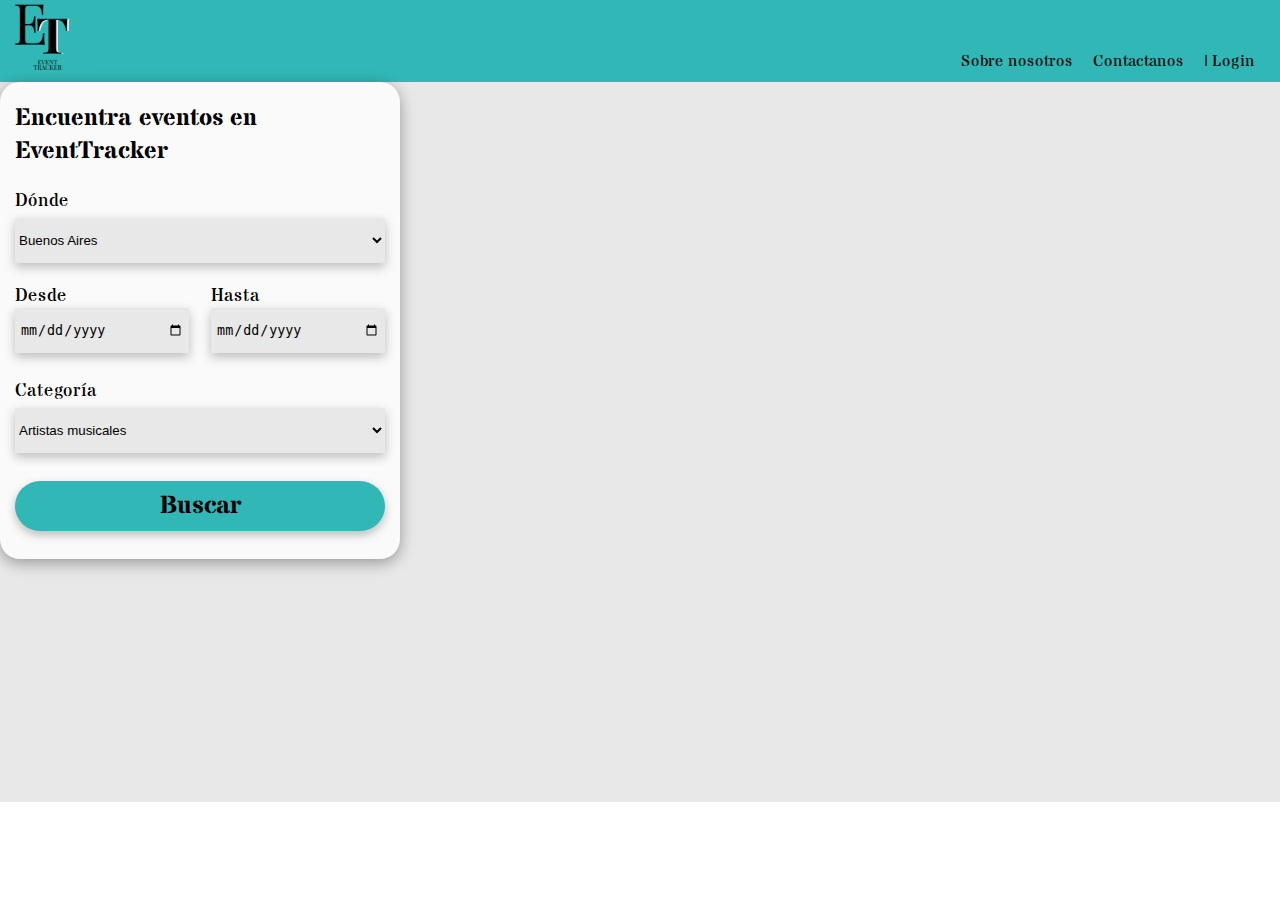
==== index.html @ fa9e1fa0 "Se realizo la estructura y estilos del buscador" ====
<!DOCTYPE html>
<html lang="en">
<head>
    <meta charset="UTF-8">
    <meta http-equiv="X-UA-Compatible" content="IE=edge">
    <meta name="viewport" content="width=device-width, initial-scale=1.0">
    <link rel="stylesheet" href="./css/manuel.css">

    <link rel="preconnect" href="https://fonts.googleapis.com">
    <link rel="preconnect" href="https://fonts.gstatic.com" crossorigin>
    <link href="https://fonts.googleapis.com/css2?family=Inter:wght@300;500&family=Stardos+Stencil:wght@400;700&display=swap" rel="stylesheet">
    <title>Home</title>
</head>
<body>
    <header class="header"> <!--Block-->
        <div class="header__logo-container">
            <a href="./index.html">
                <img class="header__logo" src="./assets/imgs/logo.png" alt="Logo">
            </a>
        </div>
        <div class="header__navBar-container">
            <ul class="header__list-container">
                <li class="header__item-navBar">
                    <a href="./docs/sobreNosotros.html">Sobre nosotros</a>
                </li>
                <li class="header__item-navBar">
                    <a href="#">Contactanos</a>
                </li>
                <li class="header__item-navBar header__item-navBar--pipe">
                    <a href="#">Login</a>
                </li>
            </ul>
        </div>
    </header>
    <main>
        <div class="searcher"> <!--Block-->
            <h2 class="searcher__title">Encuentra eventos en EventTracker</h2>
            <form class="searcher__form">
                <div class="searcher__options-container">
                    <p class="searcher__option-title">Dónde</p>
                    <select class="searcher__input" name="place" id="place">
                        <option value="Buenos Aires">Buenos Aires</option>
                        <option value="Capital federal">Capital federal</option>
                        <option value="Catamarca">Catamarca</option>
                        <option value="Chaco">Chaco</option>
                        <option value="Chubut">Chubut</option>
                        <option value="Córdoba">Córdoba</option>
                        <option value="Corrientes">Corrientes</option>
                        <option value="Entre Ríos">Entre Ríos</option>
                        <option value="Formosa">Formosa</option>
                        <option value="Jujuy">Jujuy</option>
                        <option value="La Pampa">La Pampa</option>
                        <option value="La Rioja">La Rioja</option>
                        <option value="Mendoza">Mendoza</option>
                        <option value="Misiones">Misiones</option>
                        <option value="Neuquén">Neuquén</option>
                        <option value="Río Negro">Río Negro</option>
                        <option value="Salta">Salta</option>
                        <option value="San Juan">San Juan</option>
                        <option value="San Luis">San Luis</option>
                        <option value="Santa Cruz">Santa Cruz</option>
                        <option value="Santa Fe">Santa Fe</option>
                        <option value="Santiago del Estero">Santiago del Estero</option>
                        <option value="Tierra del Fuego">Tierra del Fuego</option>
                        <option value="Tucumán">Tucumán</option>
                    </select>
                </div>
                <div class="searcher__options-container searcher__options-container__date">
                    <label class="searcher__option-title searcher__option-title__date">Desde<input class="searcher__input" type="date"></label>
                    <label class="searcher__option-title searcher__option-title__date">Hasta<input class="searcher__input" type="date"></label>
                </div>
                <div class="searcher__options-container">
                    <p class="searcher__option-title">Categoría</p>
                    <select class="searcher__input" name="category" id="category">
                        <option value="Artistas musicales">Artistas musicales</option>
                        <option value="Gastronomia">Gastronomia</option>
                        <option value="VideoJuegos">VideoJuegos</option>
                    </select>
                </div>
                <input class="searcher__button" type="submit" value="Buscar">
            </form>
        </div>
    </main>
</body>
</html>
---- css/manuel.css ----
:root {
    --primary-color: #32B7B7;
    --secondary-color: #ADD7D7;
    --terciary-color: #E8E8E8;
    --white: #FAFAFA;
    --black: #0E0D0D;
    --grey: #858585;
    --shadow-input: 0px 4px 10px rgba(0, 0, 0, 0.25);
    --shadow-container: 0px 4px 15px rgba(0, 0, 0, 0.35);
}

/*Estilos generales*/
* {
    margin: 0;
    padding: 0;
    box-sizing: border-box;
}

html {
    font-size: 62.5%;
}

body {
    font-size: 1.6rem;
    font-family: 'Stardos Stencil', cursive;
}

a {
    text-decoration: none;
    color: var(--black);
}

input {
    border: none;
}

select {
    border: none;
}

/*Header*/
.header {
    display: flex;
    justify-content: space-between;
    width: 100%;
    height: auto;
    max-height: 100px;
    background-color: var(--primary-color);
}

.header__logo-container {
    height: auto;
    margin: 3px;
}

.header__logo {
    max-width: 100%;
    height: 70px;
}

.header__navBar-container {
    align-self: flex-end;
    margin-right: 15px;
}

.header__list-container {
    display: flex;
    list-style: none;
}

.header__item-navBar {
    margin: 5px;
    padding: 5px;
}

.header__item-navBar a:hover {
    color: var(--white);
}

.header__item-navBar--pipe::before {
    content: "| ";
}

/*main*/
main {
    width: 100%;
    height: 80vh;
    background-color: var(--terciary-color);
}

/*Searcher*/
.searcher{
    width: 400px;
    /*height: 400px;*/
    height: auto;
    padding: 20px 15px;
    background-color: var(--white);
    box-shadow: var(--shadow-container);
    border-radius: 20px;
}

.searcher__title{
    margin-bottom: 15px;
}

.searcher__options-container {
    margin: 20px 0;
}

.searcher__options-container__date {
    display: flex;
    justify-content: space-between;
}

.searcher__option-title__date {
    width: 47%;
}

.searcher__option-title__date input{
    padding: 0 5px;
}

.searcher__option-title {
    margin-bottom: 5px;
    font-size: 1.8rem;
}

.searcher__input{
    /*height: 35px;*/
    height: 45px;
    width: 100%;
    background-color: var(--terciary-color);
    box-shadow: var(--shadow-input);
}

.searcher__button {
    width: 100%;
    height: 50px;
    margin: 8px 0;
    font-family: inherit;
    font-size: 2.5rem;
    font-weight: bold;
    background-color: var(--primary-color);
    box-shadow: var(--shadow-input);
    border-radius: 30px;
}
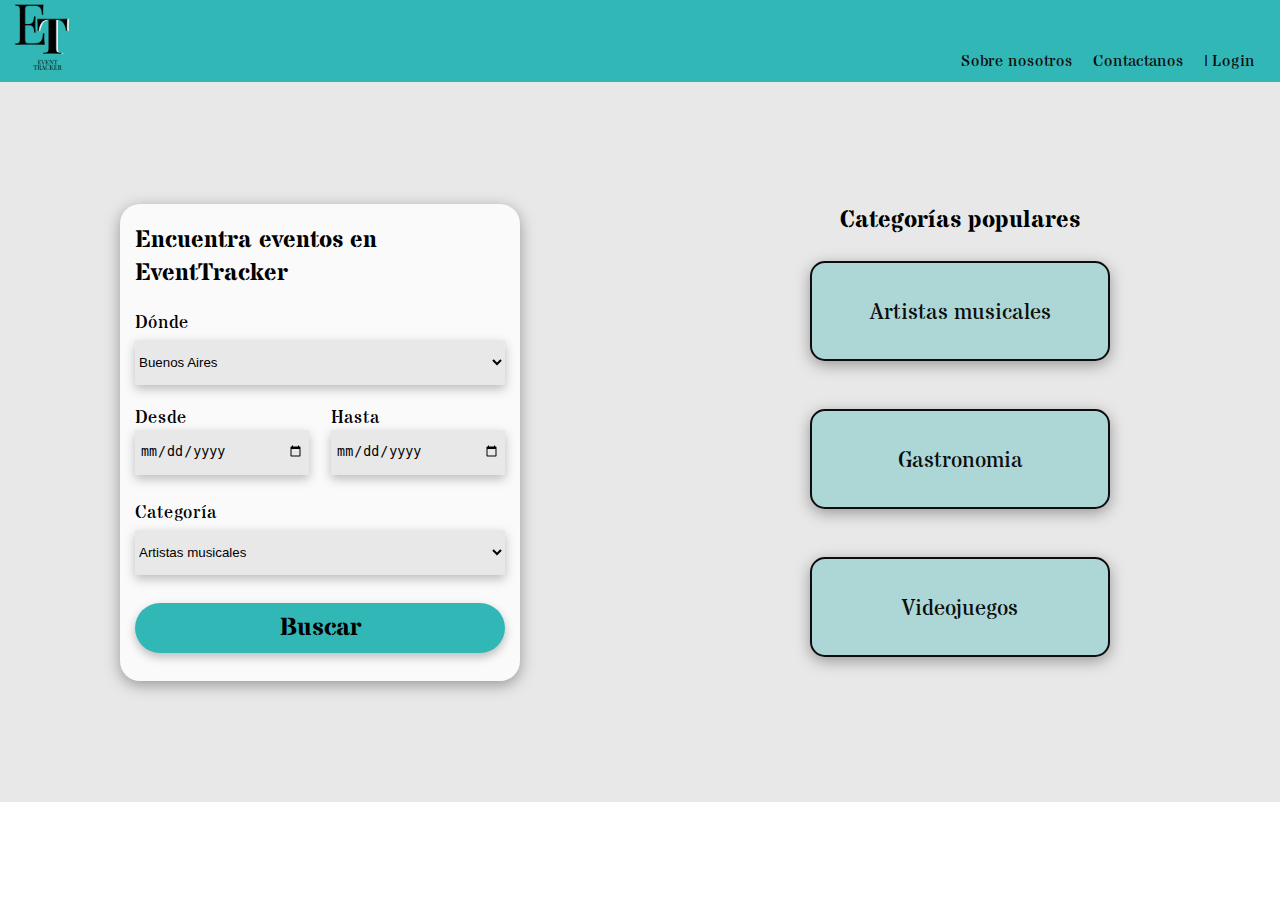
==== commit 811de472: "Se agrego la estructura y estilos de las categorias populares" ====
--- a/index.html
+++ b/index.html
@@ -33,52 +33,66 @@
         </div>
     </header>
     <main>
-        <div class="searcher"> <!--Block-->
-            <h2 class="searcher__title">Encuentra eventos en EventTracker</h2>
-            <form class="searcher__form">
-                <div class="searcher__options-container">
-                    <p class="searcher__option-title">Dónde</p>
-                    <select class="searcher__input" name="place" id="place">
-                        <option value="Buenos Aires">Buenos Aires</option>
-                        <option value="Capital federal">Capital federal</option>
-                        <option value="Catamarca">Catamarca</option>
-                        <option value="Chaco">Chaco</option>
-                        <option value="Chubut">Chubut</option>
-                        <option value="Córdoba">Córdoba</option>
-                        <option value="Corrientes">Corrientes</option>
-                        <option value="Entre Ríos">Entre Ríos</option>
-                        <option value="Formosa">Formosa</option>
-                        <option value="Jujuy">Jujuy</option>
-                        <option value="La Pampa">La Pampa</option>
-                        <option value="La Rioja">La Rioja</option>
-                        <option value="Mendoza">Mendoza</option>
-                        <option value="Misiones">Misiones</option>
-                        <option value="Neuquén">Neuquén</option>
-                        <option value="Río Negro">Río Negro</option>
-                        <option value="Salta">Salta</option>
-                        <option value="San Juan">San Juan</option>
-                        <option value="San Luis">San Luis</option>
-                        <option value="Santa Cruz">Santa Cruz</option>
-                        <option value="Santa Fe">Santa Fe</option>
-                        <option value="Santiago del Estero">Santiago del Estero</option>
-                        <option value="Tierra del Fuego">Tierra del Fuego</option>
-                        <option value="Tucumán">Tucumán</option>
-                    </select>
-                </div>
-                <div class="searcher__options-container searcher__options-container__date">
-                    <label class="searcher__option-title searcher__option-title__date">Desde<input class="searcher__input" type="date"></label>
-                    <label class="searcher__option-title searcher__option-title__date">Hasta<input class="searcher__input" type="date"></label>
-                </div>
-                <div class="searcher__options-container">
-                    <p class="searcher__option-title">Categoría</p>
-                    <select class="searcher__input" name="category" id="category">
-                        <option value="Artistas musicales">Artistas musicales</option>
-                        <option value="Gastronomia">Gastronomia</option>
-                        <option value="VideoJuegos">VideoJuegos</option>
-                    </select>
-                </div>
-                <input class="searcher__button" type="submit" value="Buscar">
-            </form>
+        <div class="main-content">
+            <div class="searcher"> <!--Block-->
+                <h2 class="searcher__title">Encuentra eventos en EventTracker</h2>
+                <form class="searcher__form">
+                    <div class="searcher__options-container">
+                        <p class="searcher__option-title">Dónde</p>
+                        <select class="searcher__input" name="place" id="place">
+                            <option value="Buenos Aires">Buenos Aires</option>
+                            <option value="Capital federal">Capital federal</option>
+                            <option value="Catamarca">Catamarca</option>
+                            <option value="Chaco">Chaco</option>
+                            <option value="Chubut">Chubut</option>
+                            <option value="Córdoba">Córdoba</option>
+                            <option value="Corrientes">Corrientes</option>
+                            <option value="Entre Ríos">Entre Ríos</option>
+                            <option value="Formosa">Formosa</option>
+                            <option value="Jujuy">Jujuy</option>
+                            <option value="La Pampa">La Pampa</option>
+                            <option value="La Rioja">La Rioja</option>
+                            <option value="Mendoza">Mendoza</option>
+                            <option value="Misiones">Misiones</option>
+                            <option value="Neuquén">Neuquén</option>
+                            <option value="Río Negro">Río Negro</option>
+                            <option value="Salta">Salta</option>
+                            <option value="San Juan">San Juan</option>
+                            <option value="San Luis">San Luis</option>
+                            <option value="Santa Cruz">Santa Cruz</option>
+                            <option value="Santa Fe">Santa Fe</option>
+                            <option value="Santiago del Estero">Santiago del Estero</option>
+                            <option value="Tierra del Fuego">Tierra del Fuego</option>
+                            <option value="Tucumán">Tucumán</option>
+                        </select>
+                    </div>
+                    <div class="searcher__options-container searcher__options-container__date">
+                        <label class="searcher__option-title searcher__option-title__date">Desde<input class="searcher__input" type="date"></label>
+                        <label class="searcher__option-title searcher__option-title__date">Hasta<input class="searcher__input" type="date"></label>
+                    </div>
+                    <div class="searcher__options-container">
+                        <p class="searcher__option-title">Categoría</p>
+                        <select class="searcher__input" name="category" id="category">
+                            <option value="Artistas musicales">Artistas musicales</option>
+                            <option value="Gastronomia">Gastronomia</option>
+                            <option value="VideoJuegos">VideoJuegos</option>
+                        </select>
+                    </div>
+                    <input class="searcher__button" type="submit" value="Buscar">
+                </form>
+            </div>
+            <div class="category"> <!--Block-->
+                <h2>Categorías populares</h2>
+                <a href="./docs/artistasMusicales.html">
+                    <div class="category__card"><span>Artistas musicales</span></div>
+                </a>
+                <a href="./docs/gastronomia.html">
+                    <div class="category__card"><span>Gastronomia</span></div>
+                </a>
+                <a href="./docs/videoJuegos.html">
+                    <div class="category__card"><span>Videojuegos</span></div>
+                </a>
+            </div>
         </div>
     </main>
 </body>
--- a/css/manuel.css
+++ b/css/manuel.css
@@ -88,10 +88,17 @@
     background-color: var(--terciary-color);
 }
 
+.main-content {
+    display: flex;
+    justify-content: space-around;
+    align-items: center;
+    height: 100%;
+}
+
 /*Searcher*/
 .searcher{
     width: 400px;
-    /*height: 400px;*/
+    /*height: 475px;*/
     height: auto;
     padding: 20px 15px;
     background-color: var(--white);
@@ -143,4 +150,29 @@
     background-color: var(--primary-color);
     box-shadow: var(--shadow-input);
     border-radius: 30px;
+    cursor: pointer;
 }
+
+/*Category*/
+.category {
+    display: flex;
+    flex-direction: column;
+    justify-content: space-around;
+    align-items: center;
+    width: 400px;
+    height: auto;
+    text-align: center;
+}
+
+.category__card {
+    width: 300px;
+    height: 100px;
+    margin: 24px 0;
+    font-size: 2.2rem;
+    line-height: 100px;
+    text-align: center;
+    background-color: var(--secondary-color);
+    border: 2px solid var(--black);
+    box-shadow: var(--shadow-container);
+    border-radius: 15px;
+}
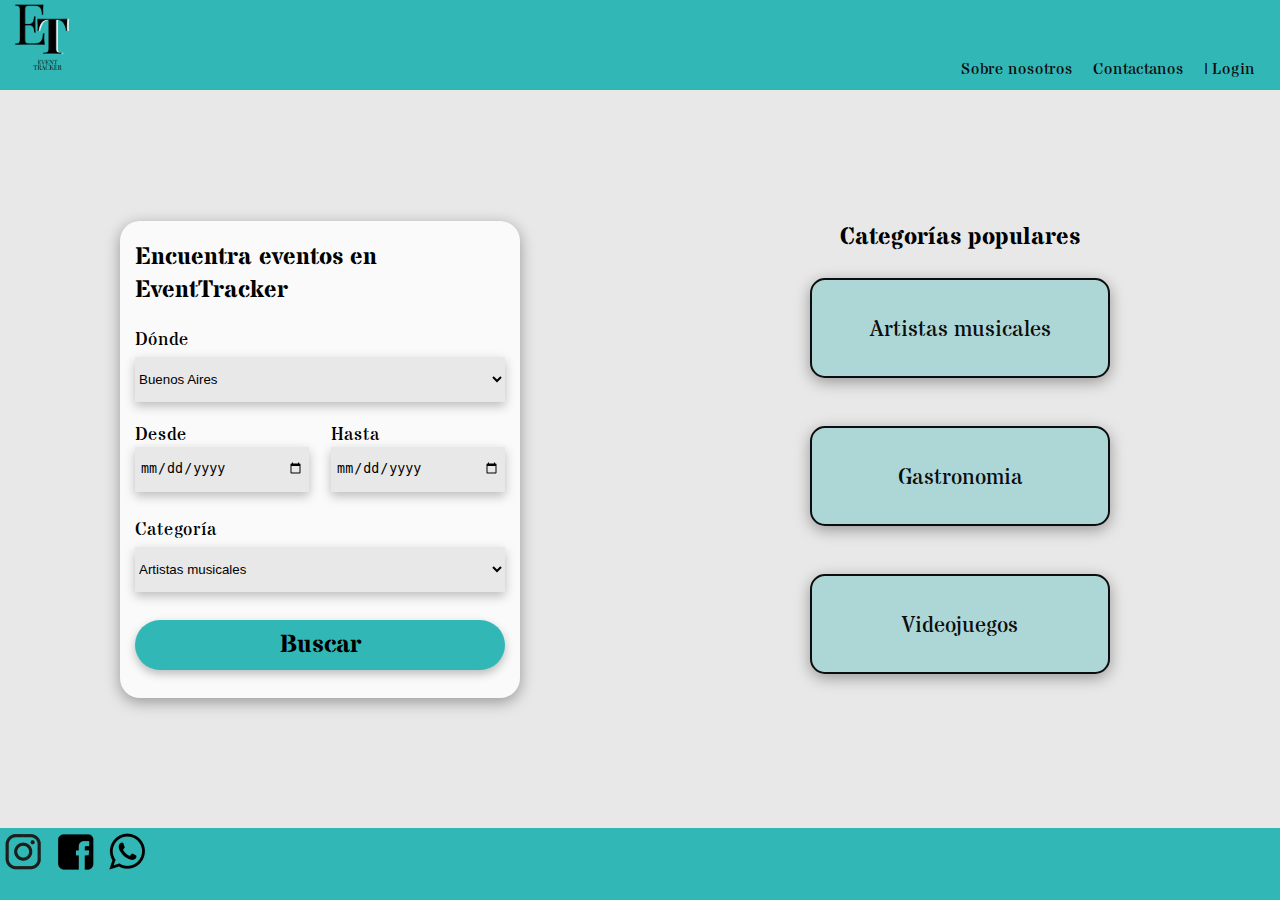
==== commit 75fd435e: "Se agrego el footer y se cambiar las imagenes de los logos de redes sociales" ====
--- a/index.html
+++ b/index.html
@@ -95,5 +95,12 @@
             </div>
         </div>
     </main>
+    <footer>
+        <div class="">          
+            <img src="./assets/imgs/logo-instagram.png" alt="logo de Instagram">
+            <img src="./assets/imgs/logo-facebook.png" alt="logo de Facebook">
+            <img src="./assets/imgs/logo-whatsapp.png" alt="Logo de whatsapp">
+        </div>
+    </footer>
 </body>
 </html>--- a/css/manuel.css
+++ b/css/manuel.css
@@ -43,7 +43,8 @@
     display: flex;
     justify-content: space-between;
     width: 100%;
-    height: auto;
+    /*height: auto;*/
+    height: 10vh;
     max-height: 100px;
     background-color: var(--primary-color);
 }
@@ -84,7 +85,7 @@
 /*main*/
 main {
     width: 100%;
-    height: 80vh;
+    height: 82vh;
     background-color: var(--terciary-color);
 }
 
@@ -176,3 +177,15 @@
     box-shadow: var(--shadow-container);
     border-radius: 15px;
 }
+
+/*footer*/
+footer {
+    width: 100%;
+    height: 8vh;
+    background-color: var(--primary-color);
+}
+
+.social-media__logo {
+    width: 48px;
+    height: 48px;
+}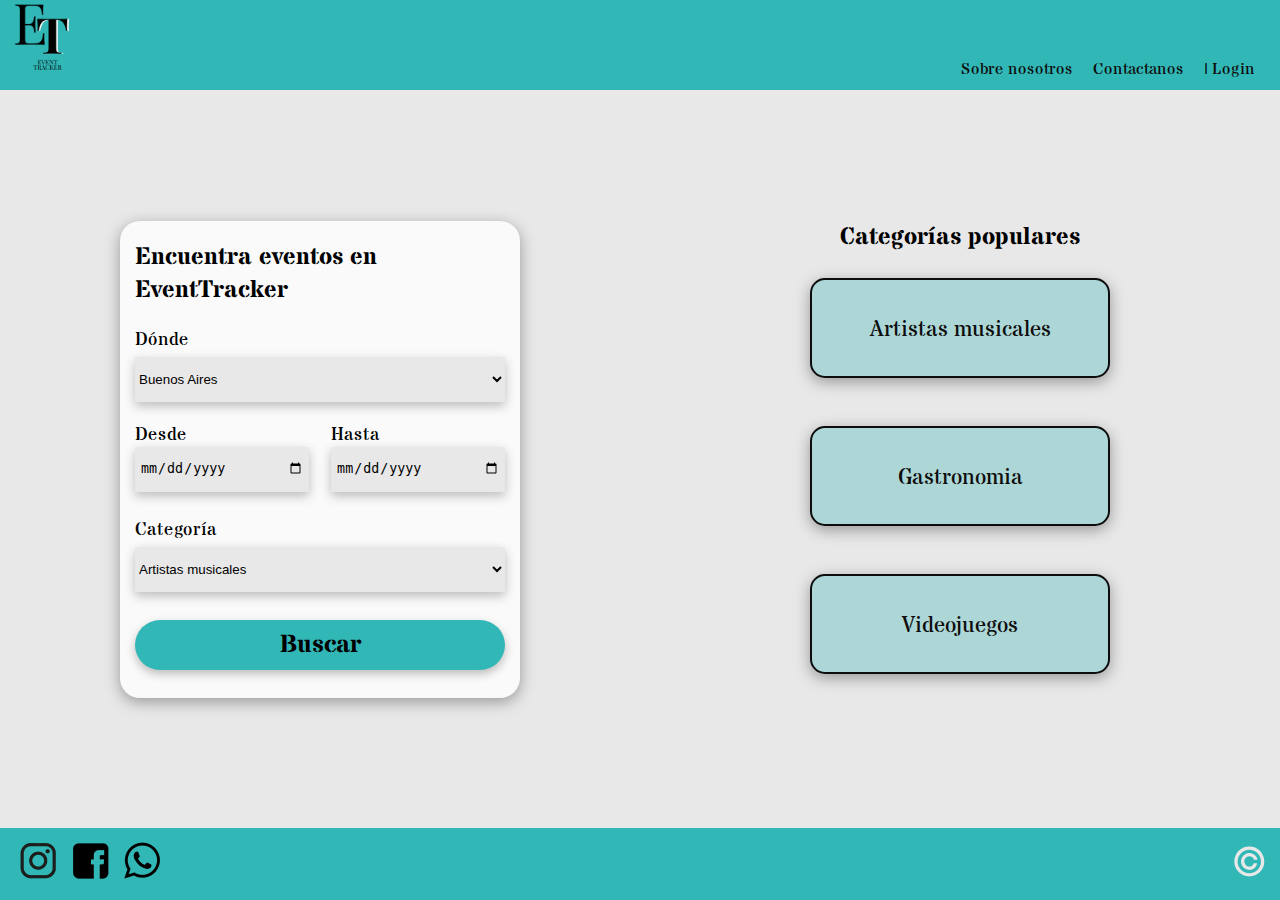
==== commit 2fbd4857: "Se termino el footer del home" ====
--- a/index.html
+++ b/index.html
@@ -95,11 +95,14 @@
             </div>
         </div>
     </main>
-    <footer>
-        <div class="">          
-            <img src="./assets/imgs/logo-instagram.png" alt="logo de Instagram">
-            <img src="./assets/imgs/logo-facebook.png" alt="logo de Facebook">
-            <img src="./assets/imgs/logo-whatsapp.png" alt="Logo de whatsapp">
+    <footer class="footer">
+        <div class="social-media"><!--Block-->
+            <a href="https://www.instagram.com/"><img src="./assets/imgs/logo-instagram.png" alt="logo de Instagram"></a>
+            <a href="https://es-la.facebook.com/"><img src="./assets/imgs/logo-facebook.png" alt="logo de Facebook"></a>
+            <a href="https://web.whatsapp.com/"><img src="./assets/imgs/logo-whatsapp.png" alt="Logo de whatsapp"></a>
+        </div>
+        <div class="footer__icon-copyright">
+            <img src="./assets/imgs/icon-copyRight.svg" alt="Copyright">
         </div>
     </footer>
 </body>
--- a/css/manuel.css
+++ b/css/manuel.css
@@ -180,12 +180,15 @@
 
 /*footer*/
 footer {
+    display: flex;
+    justify-content: space-between;
+    align-items: center;
     width: 100%;
     height: 8vh;
     background-color: var(--primary-color);
 }
 
-.social-media__logo {
-    width: 48px;
-    height: 48px;
+.social-media,
+.footer__icon-copyright {
+    margin: 0 15px;
 }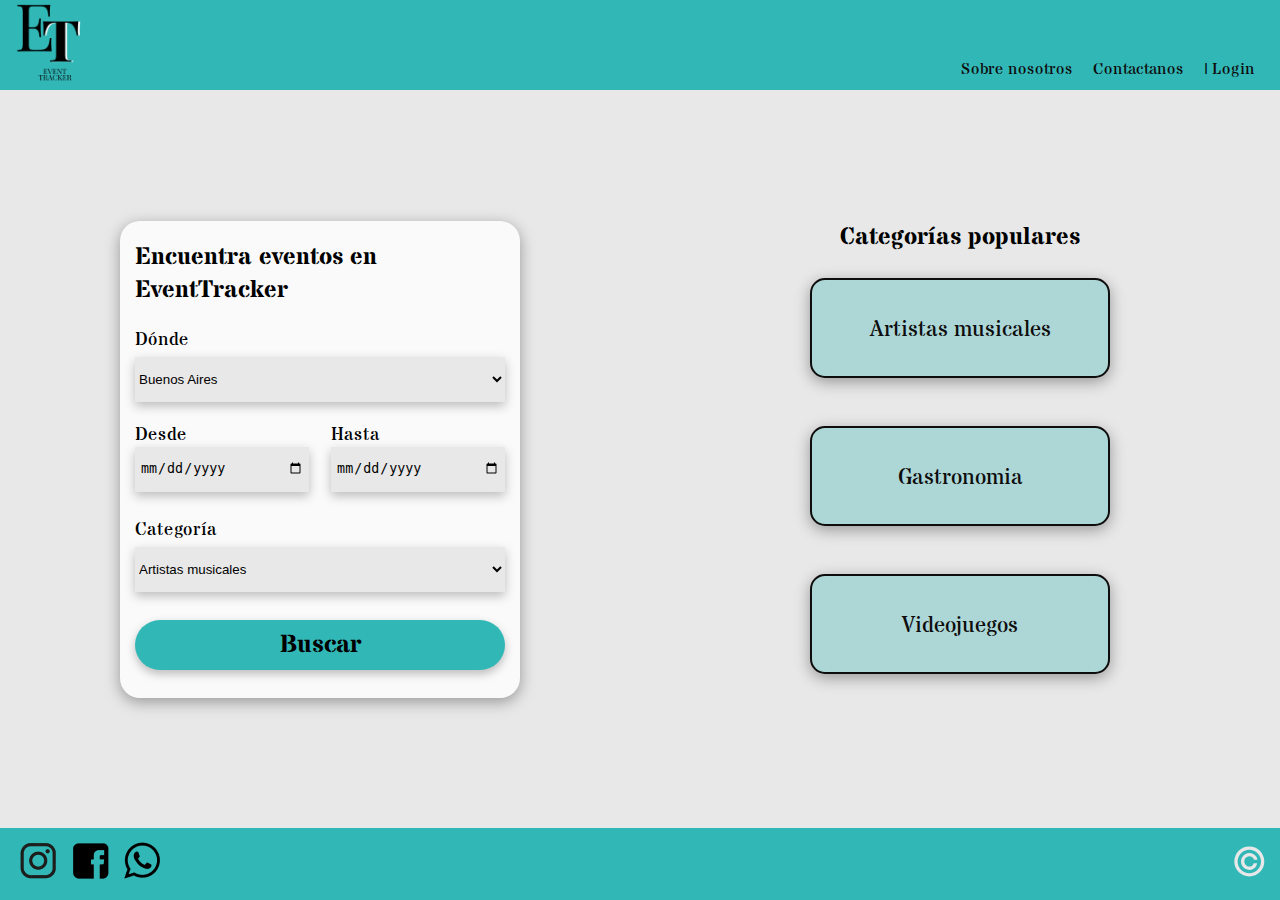
==== commit 64974880: "Se agrego un titulo e icono al home" ====
--- a/index.html
+++ b/index.html
@@ -5,6 +5,8 @@
     <meta http-equiv="X-UA-Compatible" content="IE=edge">
     <meta name="viewport" content="width=device-width, initial-scale=1.0">
     <link rel="stylesheet" href="./css/manuel.css">
+    <link rel="shortcut icon" href= "../assets/imgs/logo.png" />
+    <title>EventTracker</title>
 
     <link rel="preconnect" href="https://fonts.googleapis.com">
     <link rel="preconnect" href="https://fonts.gstatic.com" crossorigin>
--- a/css/manuel.css
+++ b/css/manuel.css
@@ -56,7 +56,7 @@
 
 .header__logo {
     max-width: 100%;
-    height: 70px;
+    height: 9vh;
 }
 
 .header__navBar-container {
@@ -134,7 +134,6 @@
 }
 
 .searcher__input{
-    /*height: 35px;*/
     height: 45px;
     width: 100%;
     background-color: var(--terciary-color);
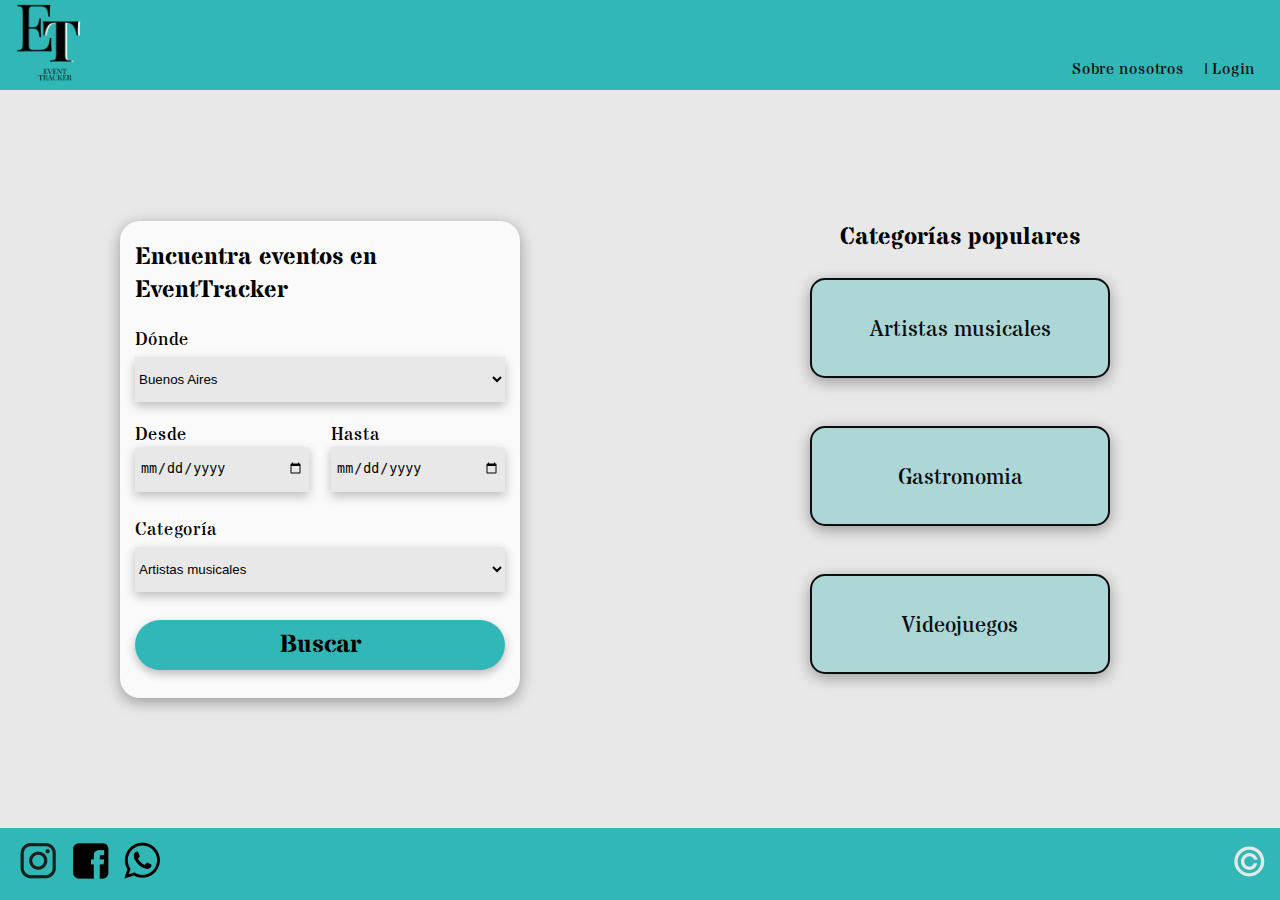
==== commit 668348b3: "Se quito el ancla para el login de las páginas, a excepción del home. Porque se rompe el login" ====
--- a/index.html
+++ b/index.html
@@ -4,8 +4,9 @@
     <meta charset="UTF-8">
     <meta http-equiv="X-UA-Compatible" content="IE=edge">
     <meta name="viewport" content="width=device-width, initial-scale=1.0">
+    <link rel="stylesheet" href="./css/styles.css">
     <link rel="stylesheet" href="./css/manuel.css">
-    <link rel="shortcut icon" href= "../assets/imgs/logo.png" />
+    <link rel="shortcut icon" href= "./assets/imgs/logo.png"/>
     <title>EventTracker</title>
 
     <link rel="preconnect" href="https://fonts.googleapis.com">
@@ -25,11 +26,8 @@
                 <li class="header__item-navBar">
                     <a href="./docs/sobreNosotros.html">Sobre nosotros</a>
                 </li>
-                <li class="header__item-navBar">
-                    <a href="#">Contactanos</a>
-                </li>
                 <li class="header__item-navBar header__item-navBar--pipe">
-                    <a href="#">Login</a>
+                    <a id="showLogin" href="#">Login</a>
                 </li>
             </ul>
         </div>
@@ -83,7 +81,7 @@
                     <input class="searcher__button" type="submit" value="Buscar">
                 </form>
             </div>
-            <div class="category"> <!--Block-->
+            <section class="category"> <!--Block-->
                 <h2>Categorías populares</h2>
                 <a href="./docs/artistasMusicales.html">
                     <div class="category__card"><span>Artistas musicales</span></div>
@@ -94,6 +92,24 @@
                 <a href="./docs/videoJuegos.html">
                     <div class="category__card"><span>Videojuegos</span></div>
                 </a>
+            </section>
+        </div>
+        <div id="loginContainer" class="inactive">
+            <div class="login"> <!--Block-->
+                <div class="login__icon-container">
+                    <img class="login__icon" src="./assets/icons/icon-close.svg" alt="Icono para cerrar">
+                </div>
+                <h2 class="login__title">Mi cuenta</h2>
+                <form class="login__form">
+                    <div class="login__input-container">
+                        <p class="login__input-title">Correo electrónico</p>
+                        <input id="inputEmail" class="login__input" type="email" placeholder="example@gmail.com" autocomplete="email" required>
+        
+                        <p class="login__input-title">Contraseña</p>
+                        <input id="inputPassword" class="login__input" type="password" required>
+                    </div>
+                    <input class="login__button" type="button" value="Ingresar">
+                </form>
             </div>
         </div>
     </main>
@@ -107,5 +123,6 @@
             <img src="./assets/imgs/icon-copyRight.svg" alt="Copyright">
         </div>
     </footer>
+    <script src="./login.js"></script>
 </body>
 </html>--- a/css/styles.css
+++ b/css/styles.css
@@ -0,0 +1,112 @@
+:root {
+    --primary-color: #32B7B7;
+    --secondary-color: #ADD7D7;
+    --terciary-color: #E8E8E8;
+    --white: #FAFAFA;
+    --black: #0E0D0D;
+    --grey: #858585;
+    --shadow-input: 0px 4px 10px rgba(0, 0, 0, 0.25);
+    --shadow-container: 0px 4px 15px rgba(0, 0, 0, 0.35);
+}
+
+/*Estilos generales*/
+* {
+    margin: 0;
+    padding: 0;
+    box-sizing: border-box;
+}
+
+html {
+    font-size: 62.5%;
+}
+
+.inactive {
+    display: none;
+}
+
+/*Login*/
+.login-container {
+    position: absolute;
+    top: 0;
+    display: flex;
+    flex-direction: column;
+    justify-content: center;
+    align-items: center;
+    width: 100%;
+    height: 100%;
+    background-color: rgba(128, 128, 128, 0.9);
+}
+
+.login {
+    /*position: absolute;
+    top: 100px;
+    left: calc(50% - 225px);*/
+    width: 450px;
+    /*height: 475px;*/
+    height: auto;
+    padding: 20px 15px;
+    background-color: var(--terciary-color);
+    box-shadow: var(--shadow-container);
+    border-radius: 20px;
+    border: 6px solid var(--primary-color);
+}
+
+.login__icon-container {
+    width: 100%;
+    text-align: end;
+}
+
+.login__icon {
+    width: 37px;
+    height: 37px;
+}
+
+.login__form {
+    width: 100%;
+}
+
+.login__input-container {
+    width: 360px;
+    margin: 0 auto;
+    margin-bottom: 30px;
+}
+
+.login__title {
+    margin: 40px 0;
+    text-align: center;
+    font-size: 3.5rem;
+    font-family: Inter;
+    font-weight: 700;
+    color: var(--primary-color);
+}
+
+.login__input-title {
+    margin-bottom: 10px;
+    font-size: 1.8rem;
+    font-family: Inter;
+    font-weight: 700;
+    color: var(--black);
+}
+
+.login__input {
+    width: 100%;
+    height: 40px;
+    margin-bottom: 12px;
+    border-radius: 12px;
+    padding: 10px;
+    background: var(--white, #FAFAFA);
+    box-shadow: 0px 4px 4px 0px rgba(0, 0, 0, 0.10);
+}
+
+.login__button {
+    width: 100%;
+    height: 50px;
+    margin: 8px 0;
+    font-family: inherit;
+    font-size: 2.5rem;
+    font-weight: bold;
+    background-color: var(--primary-color);
+    box-shadow: var(--shadow-input);
+    border-radius: 30px;
+    cursor: pointer;
+}--- a/css/manuel.css
+++ b/css/manuel.css
@@ -40,6 +40,7 @@
 
 /*Header*/
 .header {
+    position: relative;
     display: flex;
     justify-content: space-between;
     width: 100%;
